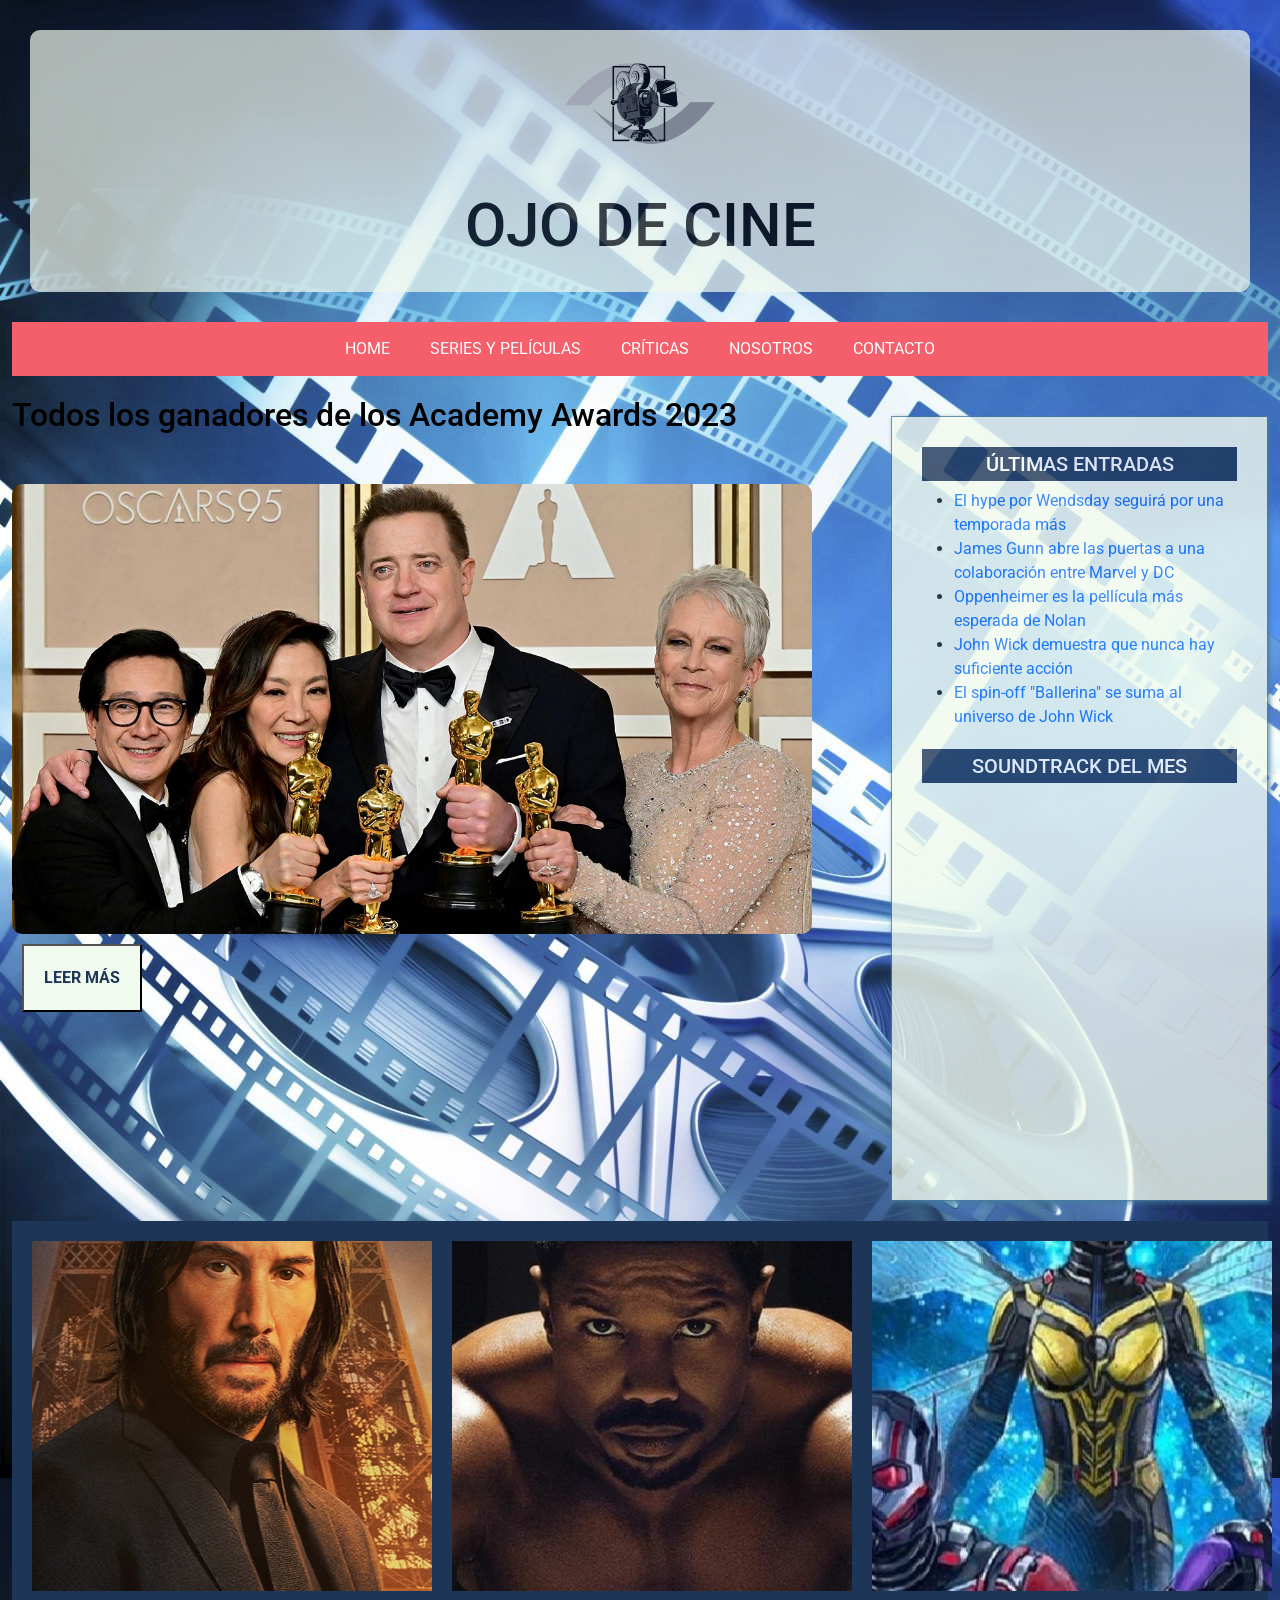
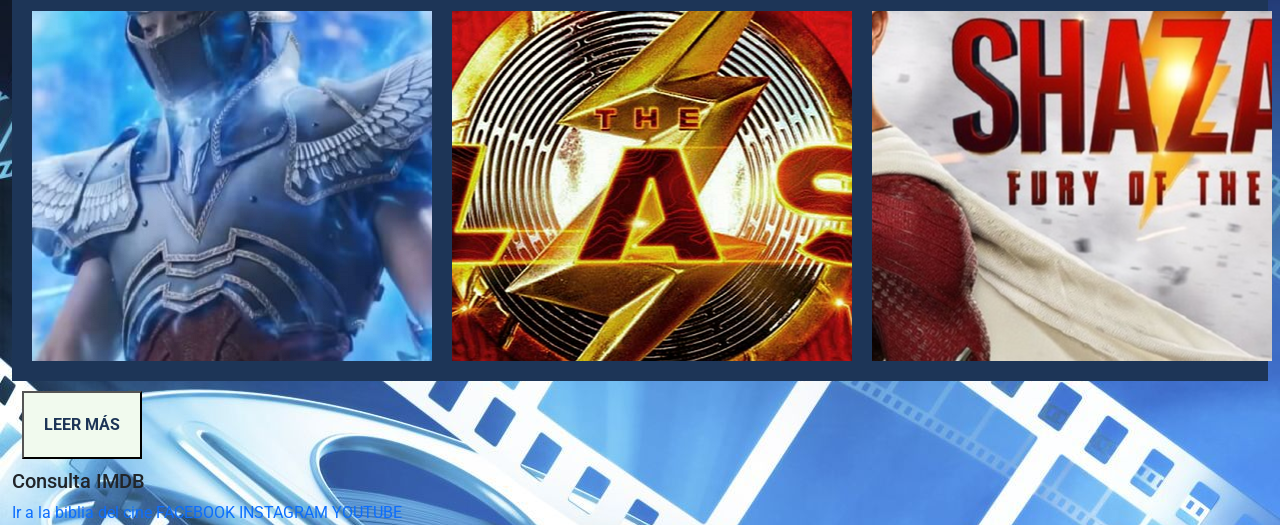
==== index.html @ 7317119f "primer commit version 1" ====
<!DOCTYPE html>
<html lang="es"> 
<head>
    <meta charset="UTF-8">
    <meta http-equiv="X-UA-Compatible" content="IE=edge"> 
    <meta name="viewport" content="width=device-width, initial-scale=1.0"> 
    <title>Home</title>
    <link rel="shortcut icon" href="multimedia/favicon.png" type="image/x-icon">
    <link rel="preconnect" href="https://fonts.googleapis.com">
<link rel="preconnect" href="https://fonts.gstatic.com" crossorigin>
<link href="https://fonts.googleapis.com/css2?family=Roboto:wght@100;300;700&display=swap" rel="stylesheet">

<!--CSS BOOSTRAP-->
<link href="https://cdn.jsdelivr.net/npm/bootstrap@5.3.0-alpha3/dist/css/bootstrap.min.css" rel="stylesheet" integrity="sha384-KK94CHFLLe+nY2dmCWGMq91rCGa5gtU4mk92HdvYe+M/SXH301p5ILy+dN9+nJOZ" crossorigin="anonymous">

<!--CSS PROPIO-->
<link rel="stylesheet" href="css/estilos.css">

</head>
<body class="container-fluid">
    <!--HEADER-->
    <header class="cabecera row">
    <div>
    <img src="multimedia/logo.png" alt="logo" title="logo" class="logo">
    <h1 class="col-12">OJO DE CINE</h1>
</div>
</header>
   <!--NAVEGACIÓN-->
        <nav class="menu">
           
                <a href="index.html">HOME</a>       
                <a href="pages/movienews.html">SERIES Y PELÍCULAS</a>
                <a href="pages/criticas.html">CRÍTICAS</a>
                <a href="pages/nosotros.html">NOSOTROS</a>
                <a href="pages/contacto.html">CONTACTO</a>
                

        </nav>   

<div class="contenedor1">
<main class="main">
        <h2>Todos los ganadores de los Academy Awards 2023</h2>
<img src="multimedia/oscarwinners.jpg" alt="oscarwinners" title="oscar winners" class="mainPic">
  
 
  <input type="button" value="LEER MÁS" class="button">

  </main>
  <aside class="aside">
    <div class="widget">
        <h3>ÚLTIMAS ENTRADAS</h3>
        <ul>
            <li> 
                <a href="#">El hype por Wendsday seguirá por una temporada más</a>
            </li>
            <li>
                <a href="#">James Gunn abre las puertas a una colaboración entre Marvel y DC</a>
            </li>
            <li>
                <a href="#">Oppenheimer es la pellícula más esperada de Nolan</a>
            </li>
            <li>
                <a href="#">John Wick demuestra que nunca hay suficiente acción</a>
            </li>
            <li> <a href="#">El spin-off "Ballerina" se suma al universo de John Wick</a></li>
        </ul>
    </div>
    <div class="widget">
        <h3>SOUNDTRACK DEL MES</h3>
        <iframe style="border-radius:12px" src="https://open.spotify.com/embed/playlist/37i9dQZF1DWWF3yivn1m3D?utm_source=generator" width="100%" height="352" frameBorder="0" allowfullscreen="" allow="autoplay; clipboard-write; encrypted-media; fullscreen; picture-in-picture" loading="lazy" class="soundtrack"></iframe>
    </div>
      
  </aside>
  </div>
     <section class="news">
            <div class="imagen1"></div>
            <div class="imagen2"></div>
            <div class="imagen3"></div>
            <div class="imagen4"></div>
            <div class="imagen5"></div>
            <div class="imagen6"></div>   
    </section> 
    <input type="button" value="LEER MÁS" class="button">
  
    <footer class="footer">    
        <h5>Consulta IMDB</h5>
        <a href="https://www.imdb.com/">Ir a la biblia del cine</a>
        <a href="https://www.facebook.com/" class="footer">FACEBOOK</a>
    
        <a href="https://www.instagram.com/" class="footer">INSTAGRAM</a>
      
        <a href="https://www.youtube.com/" class="footer">YOUTUBE</a>
    </footer>
<script src="https://cdn.jsdelivr.net/npm/bootstrap@5.3.0-alpha3/dist/js/bootstrap.bundle.min.js" integrity="sha384-ENjdO4Dr2bkBIFxQpeoTz1HIcje39Wm4jDKdf19U8gI4ddQ3GYNS7NTKfAdVQSZe" crossorigin="anonymous"></script>
 
</body>
</html>
---- css/estilos.css ----
* {
    margin: 0;
    padding: 0;
    box-sizing: border-box;
}

/*HEADER*/

.logo{
     max-width: 150px;
    height: auto 
}


.cabecera h1{
     font-size: 60px;
     
 }
.menu{
     display: flex;
     justify-content: center;
     background-color: #F55E6B;
}

.menu a{
     color: white;
     padding: 15px 20px;
     text-decoration: none;
     text-align: center;
}

/*MAIN*/

.mainPic{
     width: 800px;
     height: auto;
     display: block;
    align-items: center; 
    margin-top: 50px;    
}

.contenedor1{
     display: flex;
     flex-wrap: wrap;     
}

.main{
     flex: 70%;

}
.aside{
     flex: 30%;
     background-color: #f1faee;
     opacity: 0.8;
     padding: 20px;
     float: right;
     width: 300px;
     margin-top: 40px;
     margin-bottom: 20px;
     border: solid 1px #457b9d;   
     box-shadow: 2px 2px 5px #457b9d;
     box-sizing: border-box; 
     padding: 30px;   
}

.aside h3{
     font-size: 20px;
     color: white;
     background-color: #1d3557;
     text-align: center;
     padding: 5px;
}
.widget{
     margin-bottom: 20px;
}

.news{
     display: grid;
     grid-template-columns: repeat(3, 400px);
     grid-template-rows: repeat(2,350px);
     gap: 20px;
     grid-template-areas: 
     "imagen1  imagen2  imagen3 "
     "imagen4  imagen5  imagen6 ";
     justify-content: space-around;
     background-color: #1d3557;
     padding: 20px;  
}
.imagen1{
     grid-area: imagen1;
     background-image: url(../multimedia/johnwick4.png);
     background-position: center;
}

.imagen2{
     grid-area: imagen2;
     background-image: url(../multimedia/creed3.jpg);
     background-position: center;
}
.imagen3{
     grid-area: imagen3;
     background-image: url(../multimedia/antman.jpg);
     background-position: center;
}
.imagen4{
     grid-area: imagen4;
     background-image: url(../multimedia/Knights-of-the-Zodiac.jpg);
     background-position: center;
}
.imagen5{
     grid-area: imagen5;
     background-image: url(../multimedia/theflash.jpg);
     background-position: center;
}
.imagen6{
     grid-area: imagen6;
     background-image: url(../multimedia/shazam-2.jpg);
     background-position: center;
}
.soundtrack{
     grid-area: soundtrack;
}
.footer{
     grid-area: footer;
     display: block inline-block;
}
.bajadaPrincipal{
color:#f1faee ;
text-align: justify;
background-color: #457b9d;
height: 150px;
padding: 10px;
overflow: auto;
}

.button{
     font-weight: bold;
     color: #1d3557;
     background-color: #f1faee;
     margin: 10px;
     padding: 20px; 
}

.movieTrailer{
     padding: 20px;
}

.nosotrosTexto{
    text-align: justify;
    background-color: #457b9d;
    color: #f1faee;
    display: flex;
}

/*NOSOTROS*/

.nosotrosImagen{

     padding: 0px;
}

.equipo{
      width: 200px;
     display: inline;
     padding: 10px;

}

.nosotrosTexto{
     text-align: center;
}


/*CONTACTO*/

.form{
     background-color: #457b9d;
     color: #f1faee;
}


/*GENERAL*/

h2{
     text-align: left;
     color: black; 
     margin-top: 20px; 
     
}
a{
     text-decoration: none;
}
body{
    background-image: url(../multimedia/background-image.jpg);
    font-family: 'Roboto', sans-serif;
}
img{
     border-radius: 10px;
}
header{
     padding: 30px;
     text-align: center;
     background-image: url(../multimedia/background-image.jpg);
     background-repeat: cover;
}
header div{
     background-color: #f1faee;
     opacity: 0.7;
     padding: 10px;
     border-radius: 10px;
     color: black;
     font-size: 20px;
}

header h1{
     font-size: 40px;
     margin: 0 0 20px;
}


/*MEDIA QUERY*/

@media screen and (max-width: 700px){
     .menu, .row{
          flex-direction: column;
     }
}
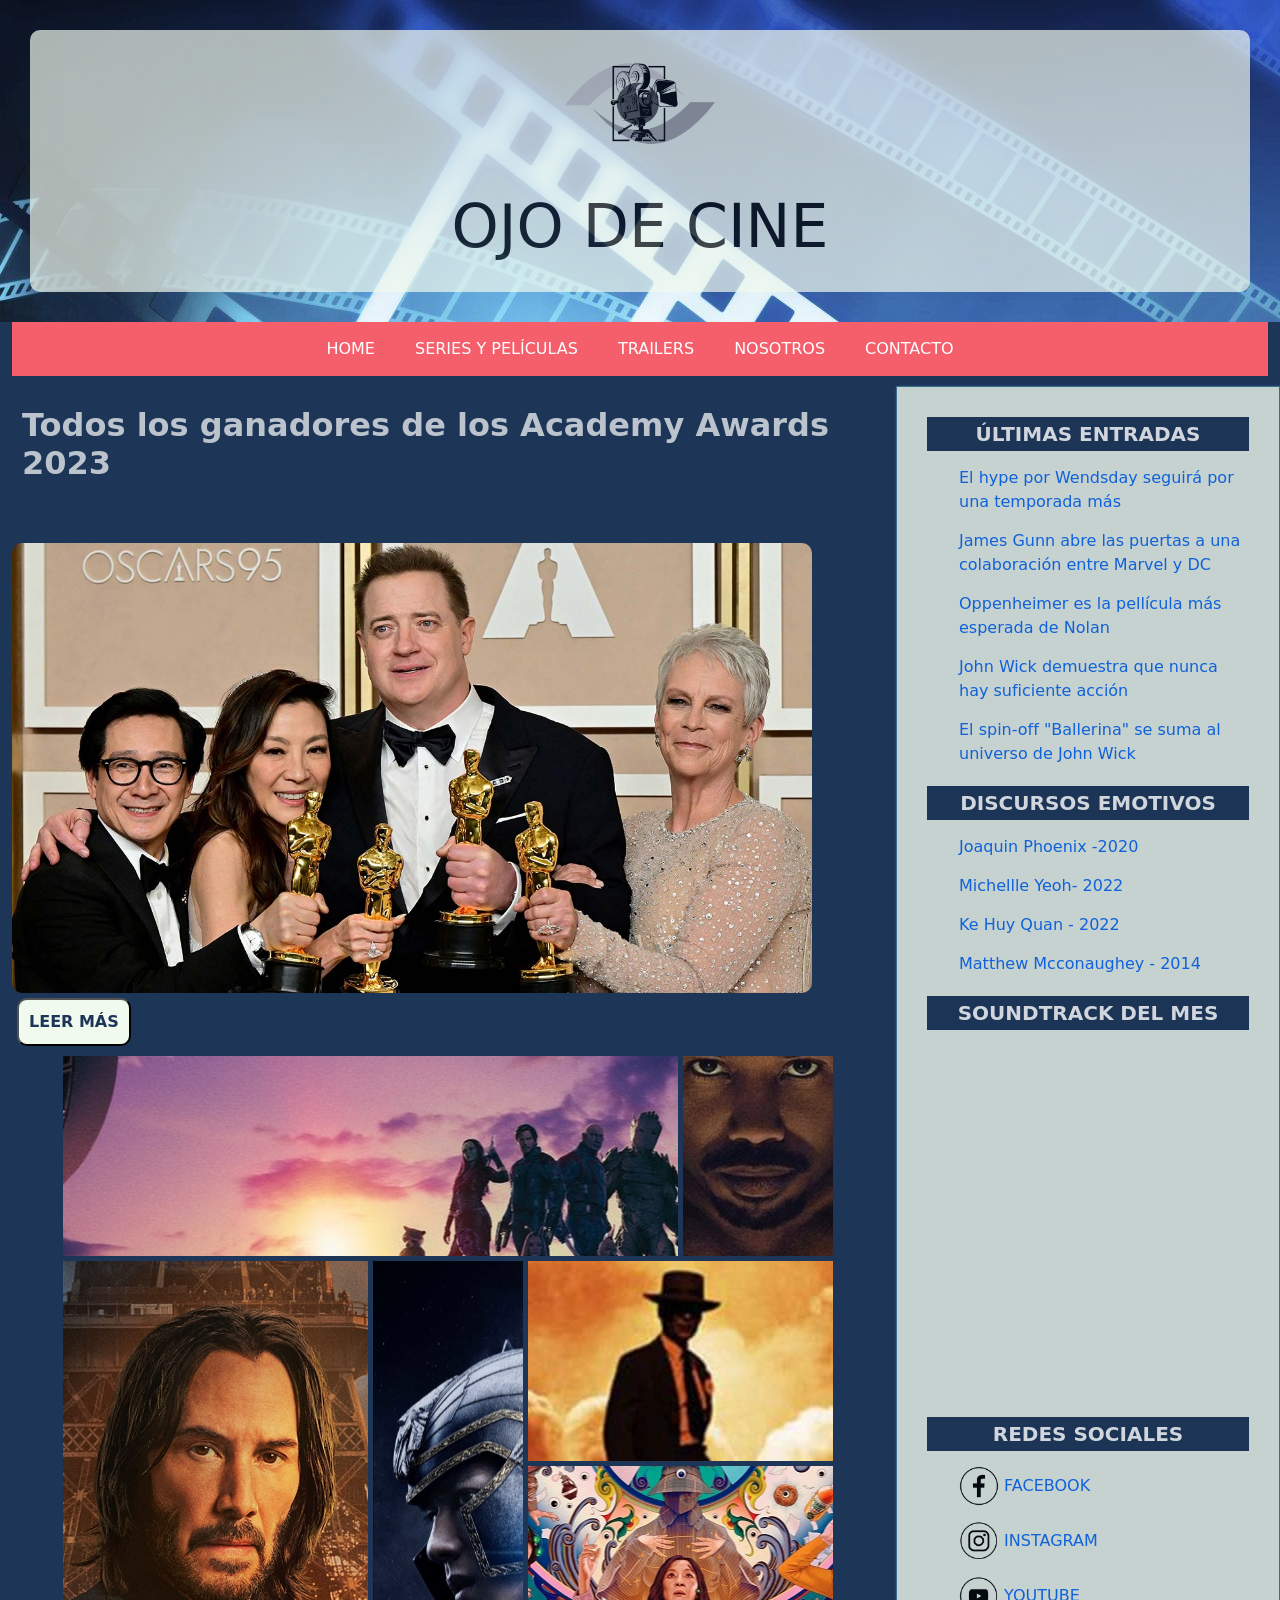
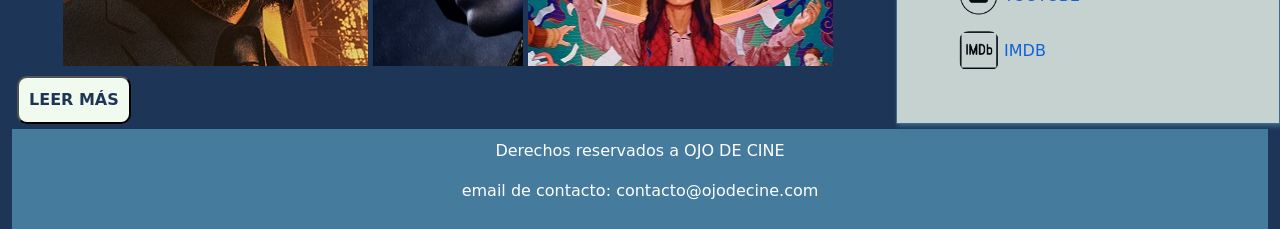
==== commit bb4ac810: "Modificacion segunda pre-entrega" ====
--- a/index.html
+++ b/index.html
@@ -30,22 +30,33 @@
            
                 <a href="index.html">HOME</a>       
                 <a href="pages/movienews.html">SERIES Y PELÍCULAS</a>
-                <a href="pages/criticas.html">CRÍTICAS</a>
+                <a href="pages/trailers.html">TRAILERS</a>
                 <a href="pages/nosotros.html">NOSOTROS</a>
                 <a href="pages/contacto.html">CONTACTO</a>
                 
 
         </nav>   
-
-<div class="contenedor1">
+ <!--MAIN Y ASIDE-->
+<div class="row">
 <main class="main">
         <h2>Todos los ganadores de los Academy Awards 2023</h2>
 <img src="multimedia/oscarwinners.jpg" alt="oscarwinners" title="oscar winners" class="mainPic">
   
  
   <input type="button" value="LEER MÁS" class="button">
+  <div class="main">
+     <section class="news">
+            <div class="imagen1"></div>
+            <div class="imagen2"></div>
+            <div class="imagen3"></div>
+            <div class="imagen4"></div>
+            <div class="imagen5"></div>
+            <div class="imagen6"></div>   
+     </section> 
+    </div>
+   <input type="button" value="LEER MÁS" class="button">
+  </main>
 
-  </main>
   <aside class="aside">
     <div class="widget">
         <h3>ÚLTIMAS ENTRADAS</h3>
@@ -65,31 +76,53 @@
             <li> <a href="#">El spin-off "Ballerina" se suma al universo de John Wick</a></li>
         </ul>
     </div>
+     <div class="widget">
+        <h3>DISCURSOS EMOTIVOS</h3>
+        <ul>
+            <li> 
+                <a href="https://www.youtube.com/watch?v=qiiWdTz_MNc">Joaquin Phoenix -2020</a>
+            </li>
+            <li>
+                <a href="https://www.youtube.com/watch?v=8v9wrK_j6Cc">Michellle Yeoh- 2022</a>
+            </li>
+            <li>
+                <a href="https://www.youtube.com/watch?v=zFRIu7ehZl0">Ke Huy Quan - 2022</a>
+            </li>
+            <li>
+                <a href="https://www.youtube.com/watch?v=wD2cVhC-63I">Matthew Mcconaughey - 2014</a>
+            </li>
+    
+    </div>
     <div class="widget">
         <h3>SOUNDTRACK DEL MES</h3>
         <iframe style="border-radius:12px" src="https://open.spotify.com/embed/playlist/37i9dQZF1DWWF3yivn1m3D?utm_source=generator" width="100%" height="352" frameBorder="0" allowfullscreen="" allow="autoplay; clipboard-write; encrypted-media; fullscreen; picture-in-picture" loading="lazy" class="soundtrack"></iframe>
     </div>
-      
+    <div class="widget">
+          <h3>REDES SOCIALES</h3>
+    <ul>
+        <li><img src="multimedia/facebook-logo.png" alt="facebook" class="redes">
+        <a href="https://www.facebook.com/" class="footer">FACEBOOK</a></li>
+        <li><img src="multimedia/instagram-logo.png" alt="instagram" class="redes">
+        <a href="https://www.instagram.com/" class="footer">INSTAGRAM</a></li>
+        <li> <img src="multimedia/youtube-logo.png" alt="youtube" class="redes">
+        <a href="https://www.youtube.com/" class="footer">YOUTUBE</a></li>
+        <li> <img src="multimedia/imdb-logo.png" alt="imdb" class="redes">
+        <a href="https://www.imdb.com/">IMDB</li>
+    </ul>
+    </div>
+  </div>
   </aside>
-  </div>
-     <section class="news">
-            <div class="imagen1"></div>
-            <div class="imagen2"></div>
-            <div class="imagen3"></div>
-            <div class="imagen4"></div>
-            <div class="imagen5"></div>
-            <div class="imagen6"></div>   
-    </section> 
-    <input type="button" value="LEER MÁS" class="button">
-  
-    <footer class="footer">    
-        <h5>Consulta IMDB</h5>
-        <a href="https://www.imdb.com/">Ir a la biblia del cine</a>
-        <a href="https://www.facebook.com/" class="footer">FACEBOOK</a>
-    
-        <a href="https://www.instagram.com/" class="footer">INSTAGRAM</a>
-      
-        <a href="https://www.youtube.com/" class="footer">YOUTUBE</a>
+
+  <!--FOOTER-->
+    <footer> 
+        <div> 
+        <p>Derechos reservados a OJO DE CINE</p>
+        <div>
+        <div>
+            <p>email de contacto: contacto@ojodecine.com
+            </p>
+        </div>
+        
     </footer>
 <script src="https://cdn.jsdelivr.net/npm/bootstrap@5.3.0-alpha3/dist/js/bootstrap.bundle.min.js" integrity="sha384-ENjdO4Dr2bkBIFxQpeoTz1HIcje39Wm4jDKdf19U8gI4ddQ3GYNS7NTKfAdVQSZe" crossorigin="anonymous"></script>
  
--- a/css/estilos.css
+++ b/css/estilos.css
@@ -7,7 +7,7 @@
 /*HEADER*/
 
 .logo{
-     max-width: 150px;
+    max-width: 150px;
     height: auto 
 }
 
@@ -20,6 +20,7 @@
      display: flex;
      justify-content: center;
      background-color: #F55E6B;
+   
 }
 
 .menu a{
@@ -30,23 +31,20 @@
 }
 
 /*MAIN*/
-
+.row{
+     display: flex;
+     flex-wrap: wrap;
+}
+
+.main{
+     flex: 70%;
+}
 .mainPic{
      width: 800px;
      height: auto;
      display: block;
-    align-items: center; 
-    margin-top: 50px;    
-}
-
-.contenedor1{
-     display: flex;
-     flex-wrap: wrap;     
-}
-
-.main{
-     flex: 70%;
-
+     align-items: center; 
+     margin-top: 50px;    
 }
 .aside{
      flex: 30%;
@@ -54,9 +52,9 @@
      opacity: 0.8;
      padding: 20px;
      float: right;
-     width: 300px;
-     margin-top: 40px;
-     margin-bottom: 20px;
+     width: 300px; 
+     margin-top: 10px;
+     margin-bottom: 5px;
      border: solid 1px #457b9d;   
      box-shadow: 2px 2px 5px #457b9d;
      box-sizing: border-box; 
@@ -69,130 +67,225 @@
      background-color: #1d3557;
      text-align: center;
      padding: 5px;
+     font-weight: bold;
 }
 .widget{
      margin-bottom: 20px;
 }
 
+.widget ul{
+     list-style-type: disc;
+}
+
+.widget ul li{
+     margin: 15px 0px;
+}
+
+.soundtrack{
+     grid-area: soundtrack;
+}
+
+.redes{
+     width: 40px;
+}
+ /*IMAGENES NEWS*/
 .news{
      display: grid;
-     grid-template-columns: repeat(3, 400px);
-     grid-template-rows: repeat(2,350px);
-     gap: 20px;
+     grid-template-columns: repeat(5, 150px);
+     grid-template-rows: repeat(3, 200px);
+     gap: 5px 5px;
      grid-template-areas: 
-     "imagen1  imagen2  imagen3 "
-     "imagen4  imagen5  imagen6 ";
-     justify-content: space-around;
-     background-color: #1d3557;
-     padding: 20px;  
+     "imagen1 imagen1 imagen1 imagen1 imagen2"
+     "imagen3 imagen3 imagen6 imagen5 imagen5"
+     "imagen3 imagen3 imagen6 imagen4 imagen4";
+     justify-content: center;
+     padding: 5px;
+
+     
 }
 .imagen1{
      grid-area: imagen1;
-     background-image: url(../multimedia/johnwick4.png);
-     background-position: center;
-}
-
+     background-image: url(../multimedia/guardians-of-the-galaxy-vol-3-jpg.jfif);
+     background-position:center;
+}
 .imagen2{
      grid-area: imagen2;
      background-image: url(../multimedia/creed3.jpg);
      background-position: center;
+     
 }
 .imagen3{
      grid-area: imagen3;
-     background-image: url(../multimedia/antman.jpg);
+     background-image: url(../multimedia/johnwick4.png);
      background-position: center;
+     background-position: top;
 }
 .imagen4{
      grid-area: imagen4;
-     background-image: url(../multimedia/Knights-of-the-Zodiac.jpg);
-     background-position: center;
+     background-image: url(../multimedia/everything-everywhere.jpg);
+     background-position: bottom;
+
 }
 .imagen5{
      grid-area: imagen5;
-     background-image: url(../multimedia/theflash.jpg);
+     background-image: url(../multimedia/oppenheimer-pic.png);
      background-position: center;
 }
 .imagen6{
      grid-area: imagen6;
-     background-image: url(../multimedia/shazam-2.jpg);
-     background-position: center;
-}
-.soundtrack{
-     grid-area: soundtrack;
-}
-.footer{
-     grid-area: footer;
-     display: block inline-block;
-}
+     background-image: url(../multimedia/Knights-of-the-Zodiac-seiya.jpg);
+     background-position: left;
+ 
+}
+
 .bajadaPrincipal{
 color:#f1faee ;
 text-align: justify;
-background-color: #457b9d;
-height: 150px;
 padding: 10px;
-overflow: auto;
 }
 
 .button{
      font-weight: bold;
      color: #1d3557;
      background-color: #f1faee;
-     margin: 10px;
-     padding: 20px; 
+     margin: 5px;
+     padding: 10px; 
+     border-radius: 10px;
 }
 
 .movieTrailer{
      padding: 20px;
-}
-
-.nosotrosTexto{
-    text-align: justify;
-    background-color: #457b9d;
-    color: #f1faee;
+     position: absolute;
+     margin-left: 5px;
+     margin-top: 10px;
+}
+
+/*PAGINATION*/
+
+.aria-lebel{
+     font-family: system-ui, -apple-system, BlinkMacSystemFont, 'Segoe UI', Roboto, Oxygen, Ubuntu, Cantarell, 'Open Sans', 'Helvetica Neue', sans-serif;
+}
+
+/*TRAILERS*/
+
+.trailers{
+     display: flex;
+     flex-wrap: wrap; 
+     flex-direction: row;
+     margin-left: 20px;  
+}
+
+.containerTrailer{
+     margin-left: 30px;
+}
+
+.trailers div{
+     margin: 5px;
+}
+/*CONTACTO*/
+
+.formulario{
+     display: flex;     
+     flex-direction: column;
+     background-color: #1d3557;
+     color: #f1faee;
+     width: 60%;
+     padding: 20px;
+     text-align: center;
+     border:1px solid #1d3557;
+     margin: 20px auto;
+     border-radius: 10px;
+     box-shadow: 0px 0px 10px #1d3557;
+    
+    
+}
+
+.contacto{
     display: flex;
-}
+    text-align: center;
+    color: white;
+    font-weight: bold;
+    justify-content: center;
+    
+}
+
+.cajas {
+display: flex;
+flex-direction: column;
+margin: 10px auto;
+}
+
+.cajas label{
+     padding: 10px;
+}
+
 
 /*NOSOTROS*/
 
-.nosotrosImagen{
-
-     padding: 0px;
+.nosotrosContainer{
+     display: flex;
+     flex-direction: row;
+     padding: 10px;
+     justify-content: justify;
+     box-sizing: border-box;
+     margin: 20px 10px;
+     
+}
+
+.nosotros h2{
+     text-align: center;
+     background-color: #f1faee;
+     color: black;
+     font-weight: bold;
+}
+.mainNosotros{
+     flex: 30%;
+     
+}
+
+.textoNosotros p{
+     flex:70% ;
+     padding: 10px;
+     text-align: justify;
+     font-size: 20px;
 }
 
 .equipo{
-      width: 200px;
-     display: inline;
-     padding: 10px;
-
-}
-
-.nosotrosTexto{
-     text-align: center;
-}
-
-
-/*CONTACTO*/
-
-.form{
-     background-color: #457b9d;
-     color: #f1faee;
-}
-
+     display: flex;
+}
+.equipoTitulo h2{
+     text-align: center;
+     background-color: #f1faee;
+     color: black;
+     font-weight: bold;  
+}
+.equipo img{
+     width: 300px;
+     display: flex;
+     flex-direction: row;
+     justify-content: space-evenly;
+     padding: 10px;
+     margin: 20px 10px;
+}
 
 /*GENERAL*/
 
 h2{
      text-align: left;
-     color: black; 
-     margin-top: 20px; 
+     color: white; 
+     margin-top: 20px;
+     font-weight: bold;     
+     opacity: 0.7;
+     padding: 10px;
+     border-radius: 10px;
      
 }
 a{
      text-decoration: none;
 }
 body{
-    background-image: url(../multimedia/background-image.jpg);
-    font-family: 'Roboto', sans-serif;
+  background-color: #1d3557;
+  color: #f1faee;
 }
 img{
      border-radius: 10px;
@@ -217,11 +310,31 @@
      margin: 0 0 20px;
 }
 
-
+footer{
+     display: flex;
+     flex-direction: row;
+     justify-content: center;
+     background-color: #457b9d;
+     color: white;
+     padding: 10px;
+}
+
+footer h5{
+     text-align: center;
+}
+footer p{
+     text-align: center;
+}
 /*MEDIA QUERY*/
 
-@media screen and (max-width: 700px){
-     .menu, .row{
+@media screen and (max-width: 768px){
+     .menu, .row, .main, .nosotrosContainer, .equipo {
           flex-direction: column;
      }
-}+}
+
+@media screen and (max-width: 500px){
+     .menu, .row, .main, .nosotrosContainer, .equipo {
+          flex-direction: column;
+     }
+}
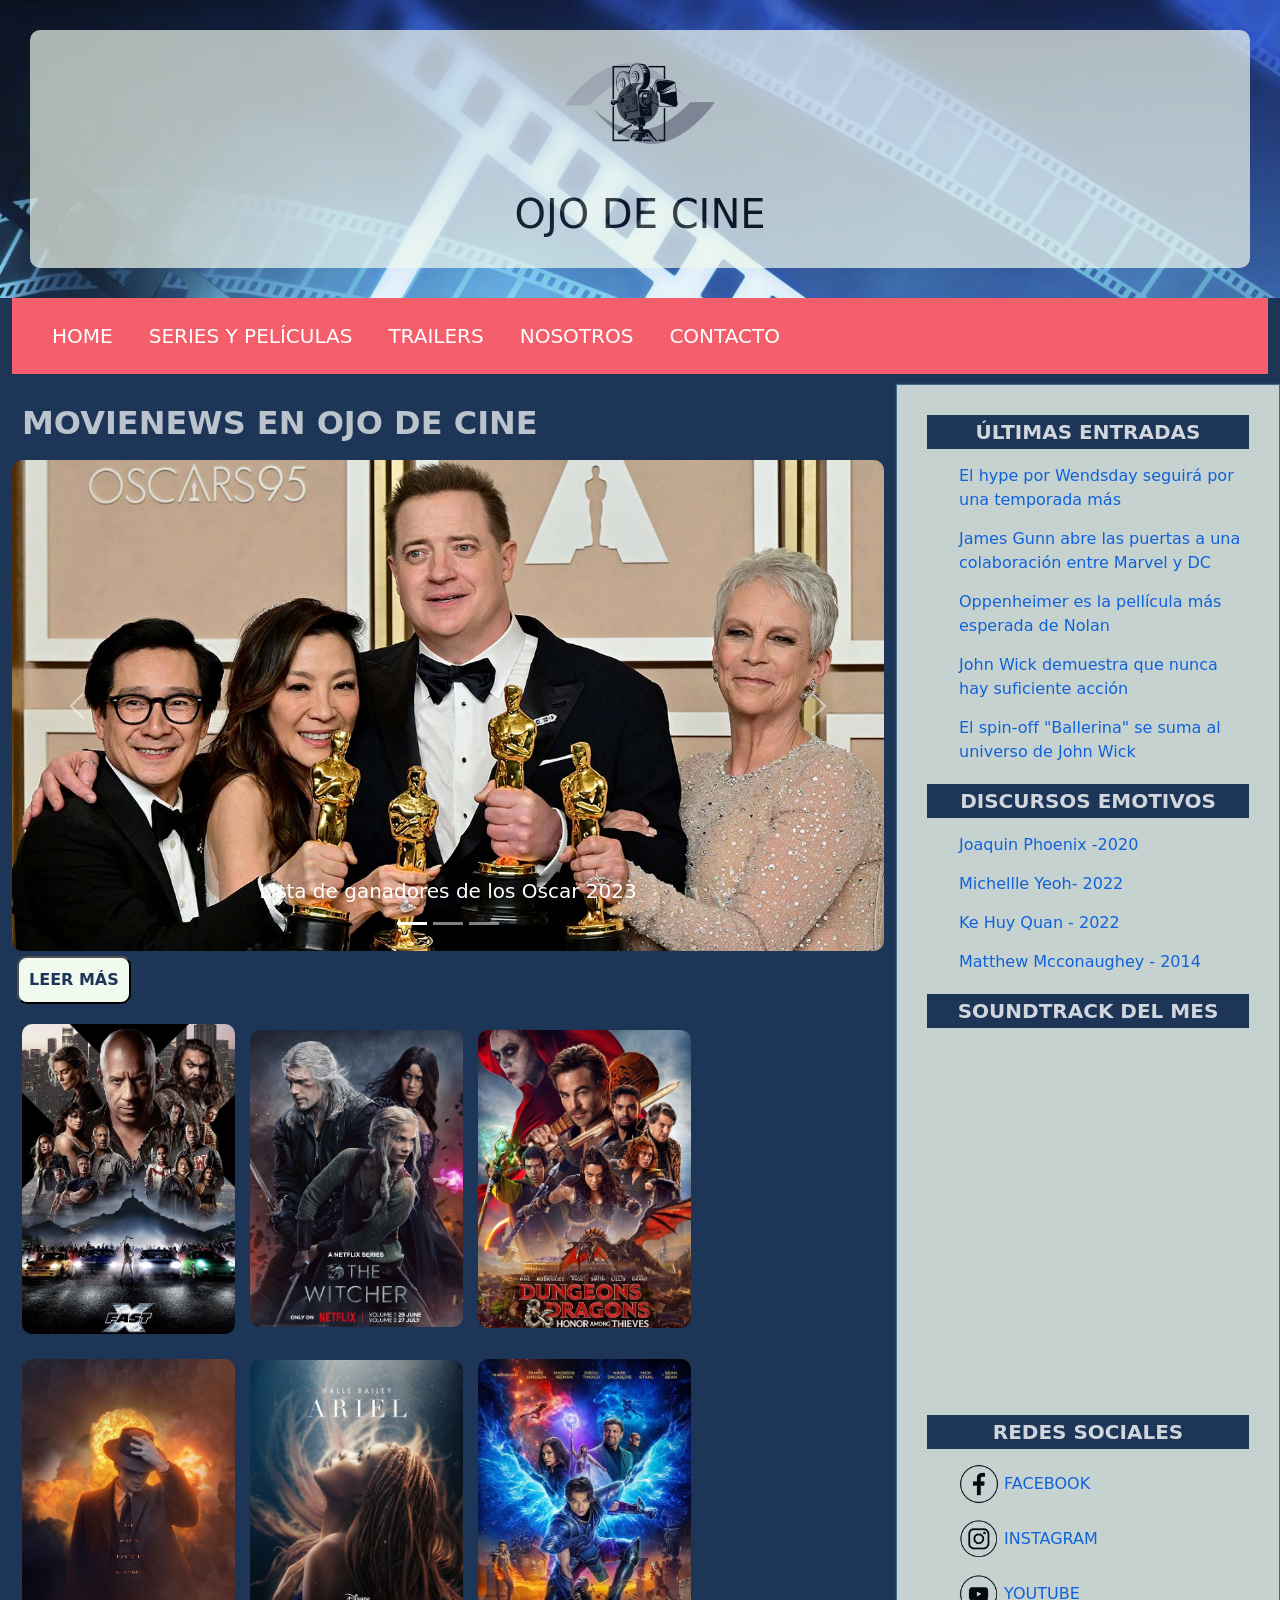
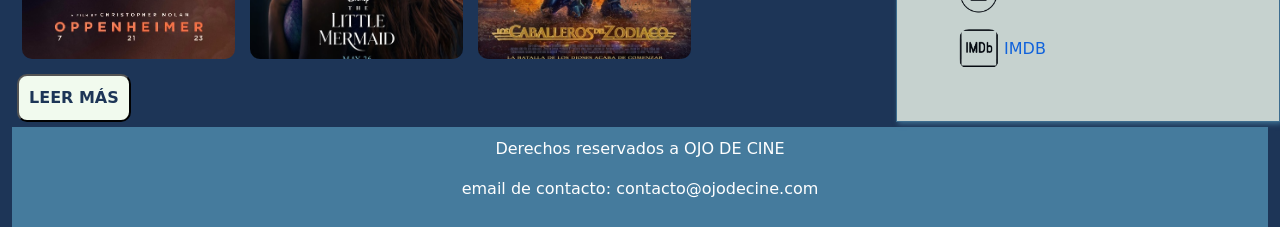
==== commit 9b7b9fc7: "cambios parciales tercera pre-entrega" ====
--- a/index.html
+++ b/index.html
@@ -14,7 +14,7 @@
 <link href="https://cdn.jsdelivr.net/npm/bootstrap@5.3.0-alpha3/dist/css/bootstrap.min.css" rel="stylesheet" integrity="sha384-KK94CHFLLe+nY2dmCWGMq91rCGa5gtU4mk92HdvYe+M/SXH301p5ILy+dN9+nJOZ" crossorigin="anonymous">
 
 <!--CSS PROPIO-->
-<link rel="stylesheet" href="css/estilos.css">
+<link rel="stylesheet" href="css/styles.css">
 
 </head>
 <body class="container-fluid">
@@ -26,35 +26,90 @@
 </div>
 </header>
    <!--NAVEGACIÓN-->
-        <nav class="menu">
-           
-                <a href="index.html">HOME</a>       
-                <a href="pages/movienews.html">SERIES Y PELÍCULAS</a>
-                <a href="pages/trailers.html">TRAILERS</a>
-                <a href="pages/nosotros.html">NOSOTROS</a>
-                <a href="pages/contacto.html">CONTACTO</a>
-                
+  <nav class="navbar navbar-expand-lg custom-navbar">
+  <div class="container-fluid justify-content">
+    <button class="navbar-toggler" type="button" data-bs-toggle="collapse" data-bs-target="#navbarNav" aria-controls="navbarNav" aria-expanded="false" aria-label="Toggle navigation">
+      <span class="navbar-toggler-icon"></span>
+    </button>
+    <div class="collapse navbar-collapse" id="navbarNav">
+      <ul class="navbar-nav">
+        <li class="nav-item">
+          <a class="nav-link" href="index.html">HOME</a>
+        </li>
+        <li class="nav-item">
+          <a class="nav-link" href="pages/movienews.html">SERIES Y PELÍCULAS</a>
+        </li>
+        <li class="nav-item">
+          <a class="nav-link" href="pages/trailers.html">TRAILERS</a>
+        </li>
+        <li class="nav-item">
+          <a class="nav-link" href="pages/nosotros.html">NOSOTROS</a>
+        </li>
+        <li class="nav-item">
+          <a class="nav-link" href="pages/contacto.html">CONTACTO</a>
+        </li>
+      </ul>
+    </div>
+  </div>
+</nav>
 
-        </nav>   
  <!--MAIN Y ASIDE-->
 <div class="row">
 <main class="main">
-        <h2>Todos los ganadores de los Academy Awards 2023</h2>
-<img src="multimedia/oscarwinners.jpg" alt="oscarwinners" title="oscar winners" class="mainPic">
-  
- 
+        <h2>MOVIENEWS EN OJO DE CINE</h2>
+<div id="carouselExampleCaptions" class="carousel slide">
+  <div class="carousel-indicators">
+    <button type="button" data-bs-target="#carouselExampleCaptions" data-bs-slide-to="0" class="active" aria-current="true" aria-label="Slide 1"></button>
+    <button type="button" data-bs-target="#carouselExampleCaptions" data-bs-slide-to="1" aria-label="Slide 2"></button>
+    <button type="button" data-bs-target="#carouselExampleCaptions" data-bs-slide-to="2" aria-label="Slide 3"></button>
+  </div>
+  <div class="carousel-inner">
+    <div class="carousel-item active">
+      <img src="multimedia/oscarwinners.jpg" class="d-block w-100" alt="oscar-winners">
+      <div class="carousel-caption d-none d-md-block">
+        <h5>Lista de ganadores de los Oscar 2023</h5>
+      </div>
+    </div>
+    <div class="carousel-item">
+      <img src="multimedia/harry-potter-reboot.jpg" class="d-block w-100" alt="harry-potter-reboot">
+      <div class="carousel-caption d-none d-md-block">
+        <h5>Max prepara una reboot de Harry Potter</h5>
+      </div>
+    </div>
+    <div class="carousel-item">
+      <img src="multimedia/willy-wonka.jpg" class="d-block w-100" alt="willy-wonka">
+      <div class="carousel-caption d-none d-md-block">
+        <h5>Se dio a conocer el primer teaser de Willy Wonka</h5>
+      </div>
+    </div>
+  </div>
+  <button class="carousel-control-prev" type="button" data-bs-target="#carouselExampleCaptions" data-bs-slide="prev">
+    <span class="carousel-control-prev-icon" aria-hidden="true"></span>
+    <span class="visually-hidden">Previous</span>
+  </button>
+  <button class="carousel-control-next" type="button" data-bs-target="#carouselExampleCaptions" data-bs-slide="next">
+    <span class="carousel-control-next-icon" aria-hidden="true"></span>
+    <span class="visually-hidden">Next</span>
+  </button>
+</div>
   <input type="button" value="LEER MÁS" class="button">
-  <div class="main">
-     <section class="news">
-            <div class="imagen1"></div>
-            <div class="imagen2"></div>
-            <div class="imagen3"></div>
-            <div class="imagen4"></div>
-            <div class="imagen5"></div>
-            <div class="imagen6"></div>   
-     </section> 
+    <section class="main">
+      <div class="row-news">
+       <div class="column">
+         <img src="multimedia/fastx-movie.jpg" alt="fast-x-movie">
+         <img src="multimedia/the-witcher-poster.jpg" alt="the-witcher">
+         <img src="multimedia/dungeons-dragons-movie-poster.jpg" alt="dungeons-and-dragons-movie">
+      </div>
     </div>
-   <input type="button" value="LEER MÁS" class="button">
+    <div class="row-news">
+        <div class="column">
+        <img src="multimedia/oppenheimer-movie-poster.jpg" alt="oppenheimer">
+        <img src="multimedia/the-little-mermaid.jpg" alt="the-little-mermaid">
+        <img src="multimedia/knights-of-the-zodiac-movie-poster.jpg" alt="knights-of-the-zodiac">
+        </div>
+    </div>
+    </section> 
+  <input type="button" value="LEER MÁS" class="button">
   </main>
 
   <aside class="aside">
--- a/css/styles.css
+++ b/css/styles.css
@@ -0,0 +1,277 @@
+* {
+  margin: 0;
+  padding: 0;
+  box-sizing: border-box;
+}
+
+h2 {
+  text-align: left;
+  color: white;
+  margin-top: 20px;
+  font-weight: bold;
+  opacity: 0.7;
+  padding: 10px;
+  border-radius: 10px;
+}
+
+a {
+  text-decoration: none;
+}
+
+body {
+  background-color: #1D3557;
+  color: #f1faee;
+}
+
+img {
+  border-radius: 10px;
+}
+
+header {
+  padding: 30px;
+  text-align: center;
+  background-image: url(../multimedia/background-image.jpg);
+  background-repeat: cover;
+}
+header div {
+  background-color: #F1FAEE;
+  opacity: 0.7;
+  padding: 10px;
+  border-radius: 10px;
+  color: black;
+  font-size: 20px;
+}
+header h1 {
+  font-size: 40px;
+  margin: 0 0 20px;
+}
+header .logo {
+  max-width: 150px;
+  height: auto;
+}
+header .cabecera h1 {
+  font-size: 60px;
+}
+
+.row {
+  display: flex;
+  flex-wrap: wrap;
+}
+
+.main {
+  flex: 70%;
+}
+
+.mainPic {
+  width: 800px;
+  height: auto;
+  display: block;
+  align-items: center;
+  margin-top: 50px;
+}
+
+.aside {
+  flex: 30%;
+  background-color: #f1faee;
+  opacity: 0.8;
+  padding: 20px;
+  float: right;
+  width: 300px;
+  margin-top: 10px;
+  margin-bottom: 5px;
+  border: solid 1px #457b9d;
+  box-shadow: 2px 2px 5px #457b9d;
+  box-sizing: border-box;
+  padding: 30px;
+}
+.aside h3 {
+  font-size: 20px;
+  color: white;
+  background-color: #1d3557;
+  text-align: center;
+  padding: 5px;
+  font-weight: bold;
+}
+
+.widget {
+  margin-bottom: 20px;
+}
+.widget ul {
+  list-style-type: disc;
+}
+.widget ul li {
+  margin: 15px 0px;
+}
+
+.soundtrack {
+  grid-area: soundtrack;
+}
+
+.redes {
+  width: 40px;
+}
+
+.custom-navbar {
+  display: flex;
+  justify-content: center;
+  background-color: #F55E6B;
+}
+.custom-navbar a {
+  color: white;
+  padding: 15px 20px;
+  text-decoration: none;
+  text-align: center;
+  font-size: 20px;
+  margin-left: 20px;
+}
+.custom-navbar ul {
+  list-style: none;
+}
+
+/*IMAGENES NEWS*/
+.row-news img {
+  width: 25%;
+  height: auto;
+  margin-top: 5px;
+  margin-right: 10px;
+}
+
+.row-news {
+  display: flex;
+  flex-direction: row;
+  flex-wrap: wrap;
+  padding: 5px;
+}
+
+.column {
+  padding: 5px;
+}
+
+.bajadaPrincipal {
+  color: #f1faee;
+  text-align: justify;
+  padding: 10px;
+}
+
+.button {
+  font-weight: bold;
+  color: #1d3557;
+  background-color: #f1faee;
+  margin: 5px;
+  padding: 10px;
+  border-radius: 10px;
+}
+
+.movieTrailer {
+  padding: 20px;
+  position: absolute;
+  margin-left: 5px;
+  margin-top: 10px;
+}
+
+/*PAGINATION*/
+.aria-lebel {
+  font-family: system-ui, -apple-system, BlinkMacSystemFont, "Segoe UI", Roboto, Oxygen, Ubuntu, Cantarell, "Open Sans", "Helvetica Neue", sans-serif;
+}
+
+/*TRAILERS*/
+.trailers {
+  display: flex;
+  flex-wrap: wrap;
+  flex-direction: row;
+  margin-left: 20px;
+}
+.trailers div {
+  margin: 5px;
+}
+
+.containerTrailer {
+  margin-left: 30px;
+}
+
+footer {
+  display: flex;
+  flex-direction: row;
+  justify-content: center;
+  background-color: #457b9d;
+  color: white;
+  padding: 10px;
+}
+footer h5 {
+  text-align: center;
+}
+footer p {
+  text-align: center;
+}
+
+.nosotrosContainer {
+  display: flex;
+  flex-direction: row;
+  padding: 10px;
+  justify-content: justify;
+  box-sizing: border-box;
+  margin: 20px 10px;
+}
+
+.nosotros h2 {
+  text-align: center;
+  background-color: #f1faee;
+  color: black;
+  font-weight: bold;
+}
+
+.mainNosotros {
+  flex: 30%;
+}
+
+.textoNosotros p {
+  flex: 70%;
+  padding: 10px;
+  text-align: justify;
+  font-size: 20px;
+}
+
+.equipo {
+  display: flex;
+}
+.equipo img {
+  width: 300px;
+  display: flex;
+  flex-direction: row;
+  justify-content: space-evenly;
+  padding: 10px;
+  margin: 20px 10px;
+}
+
+.equipoTitulo h2 {
+  text-align: center;
+  background-color: #f1faee;
+  color: black;
+  font-weight: bold;
+}
+
+/*CONTACTO*/
+.container-form {
+  display: flex;
+  flex-direction: column;
+  background-color: #1D3557;
+  justify-items: center;
+  color: #F1FAEE;
+  width: 60%;
+  padding: 20px;
+  text-align: center;
+  border: 1px solid #1d3557;
+  margin: 20px auto;
+  border-radius: 10px;
+  box-shadow: 0px 0px 10px #1d3557;
+}
+
+.contacto {
+  display: flex;
+  text-align: center;
+  color: white;
+  font-weight: bold;
+  justify-content: center;
+}
+
+/*# sourceMappingURL=styles.css.map */
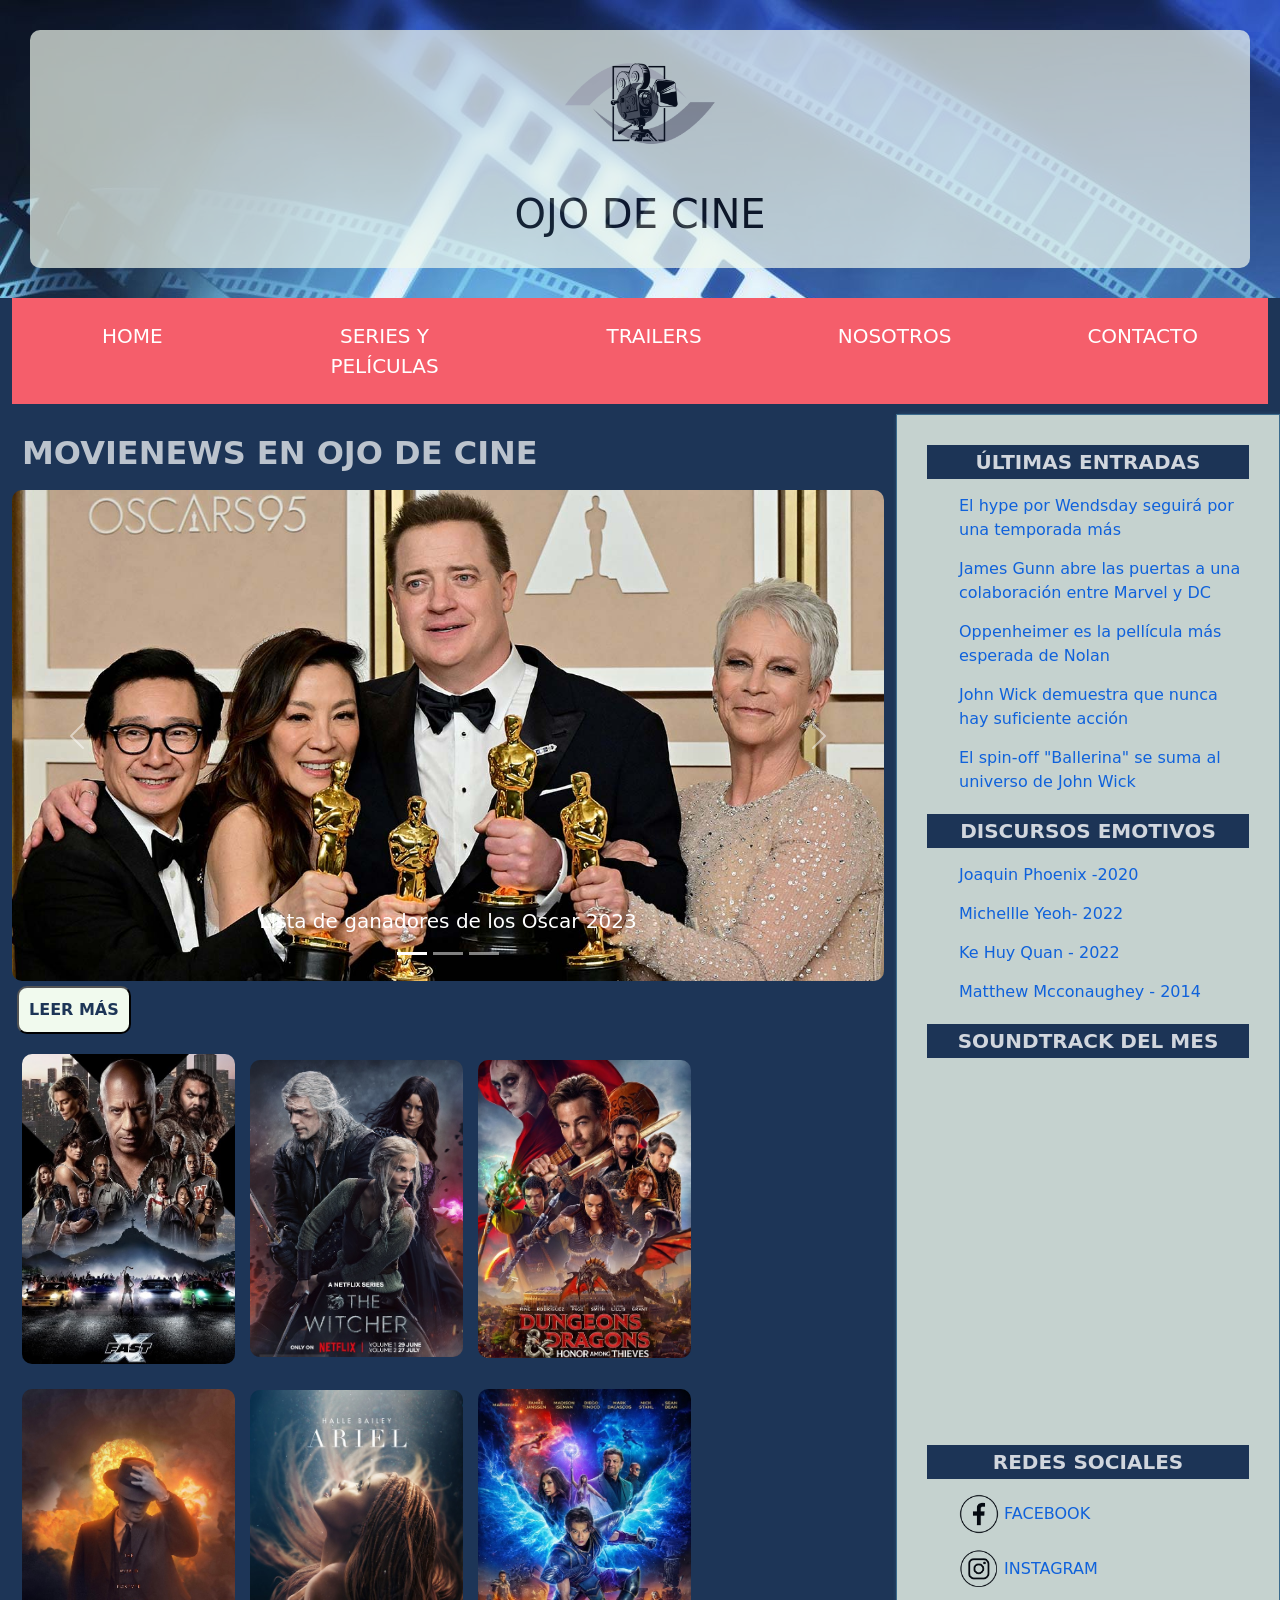
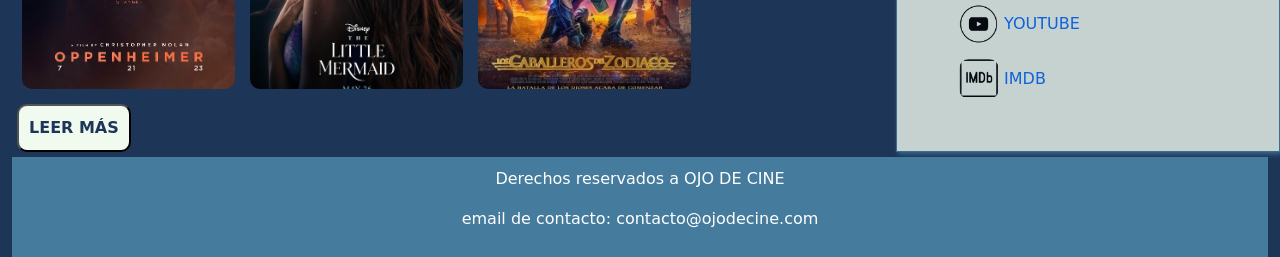
==== commit bf3584fe: "entrega final" ====
--- a/index.html
+++ b/index.html
@@ -15,6 +15,9 @@
 
 <!--CSS PROPIO-->
 <link rel="stylesheet" href="css/styles.css">
+
+<!--KEYWORDS-->
+<meta name="keywords" content="cine, cartelera de cine, tv series, movie trailers, trailers, críticas de cine, estrenos de cine, últimas noticias">
 
 </head>
 <body class="container-fluid">
--- a/css/styles.css
+++ b/css/styles.css
@@ -127,6 +127,9 @@
 .custom-navbar ul {
   list-style: none;
 }
+.custom-navbar .nav-item {
+  padding-inline: 50px;
+}
 
 /*IMAGENES NEWS*/
 .row-news img {
@@ -134,6 +137,10 @@
   height: auto;
   margin-top: 5px;
   margin-right: 10px;
+  transition: all 2s;
+}
+.row-news img:hover {
+  transform: scale(2, 2);
 }
 
 .row-news {
@@ -177,6 +184,7 @@
 /*TRAILERS*/
 .trailers {
   display: flex;
+  justify-content: space-around;
   flex-wrap: wrap;
   flex-direction: row;
   margin-left: 20px;
@@ -224,6 +232,11 @@
   flex: 30%;
 }
 
+.mainNosotros img {
+  margin-top: 50px;
+  margin-right: 10px;
+}
+
 .textoNosotros p {
   flex: 70%;
   padding: 10px;
@@ -241,9 +254,25 @@
   justify-content: space-evenly;
   padding: 10px;
   margin: 20px 10px;
-}
-
-.equipoTitulo h2 {
+  border-radius: 10%;
+}
+.equipo p {
+  text-align: center;
+  font-weight: bold;
+  margin-top: 10px;
+}
+.equipo article {
+  display: flex;
+  justify-content: center;
+  text-align: center;
+  box-sizing: border-box;
+  margin: 10px;
+  padding: 10px;
+}
+.equipo .equipoNombres {
+  display: flex;
+}
+.equipo .equipoTitulo {
   text-align: center;
   background-color: #f1faee;
   color: black;
@@ -274,4 +303,61 @@
   justify-content: center;
 }
 
+@media screen and (max-width: 768px) {
+  .menu, .row, .main, .nosotrosContainer, .equipo {
+    flex-direction: column;
+  }
+}
+@media screen and (max-width: 768px) {
+  .equipo img {
+    width: 80%;
+    flex-direction: column;
+    justify-content: center;
+  }
+  .mainNosotros {
+    flex: 100%;
+  }
+  .textoNosotros p {
+    flex: 100%;
+  }
+  .mainNosotros img {
+    width: 100%;
+  }
+}
+@media screen and (max-width: 768px) {
+  .mainPic {
+    width: 100%;
+  }
+}
+@media screen and (max-width: 500px) {
+  .menu, .row, .main, .nosotrosContainer, .equipo {
+    flex-direction: column;
+  }
+}
+@media screen and (max-width: 500px) {
+  .main, .aside {
+    flex-direction: column;
+    flex: 100%;
+  }
+}
+@media screen and (max-width: 500px) {
+  .row-news {
+    flex-direction: column;
+  }
+}
+@media screen and (max-width: 500px) {
+  .row-news img {
+    width: 100%;
+    height: auto;
+  }
+}
+@media screen and (max-width: 500px) {
+  .trailers {
+    flex-direction: column;
+  }
+  .trailers iframe {
+    width: fit-content;
+  }
+}
+
 /*# sourceMappingURL=styles.css.map */
